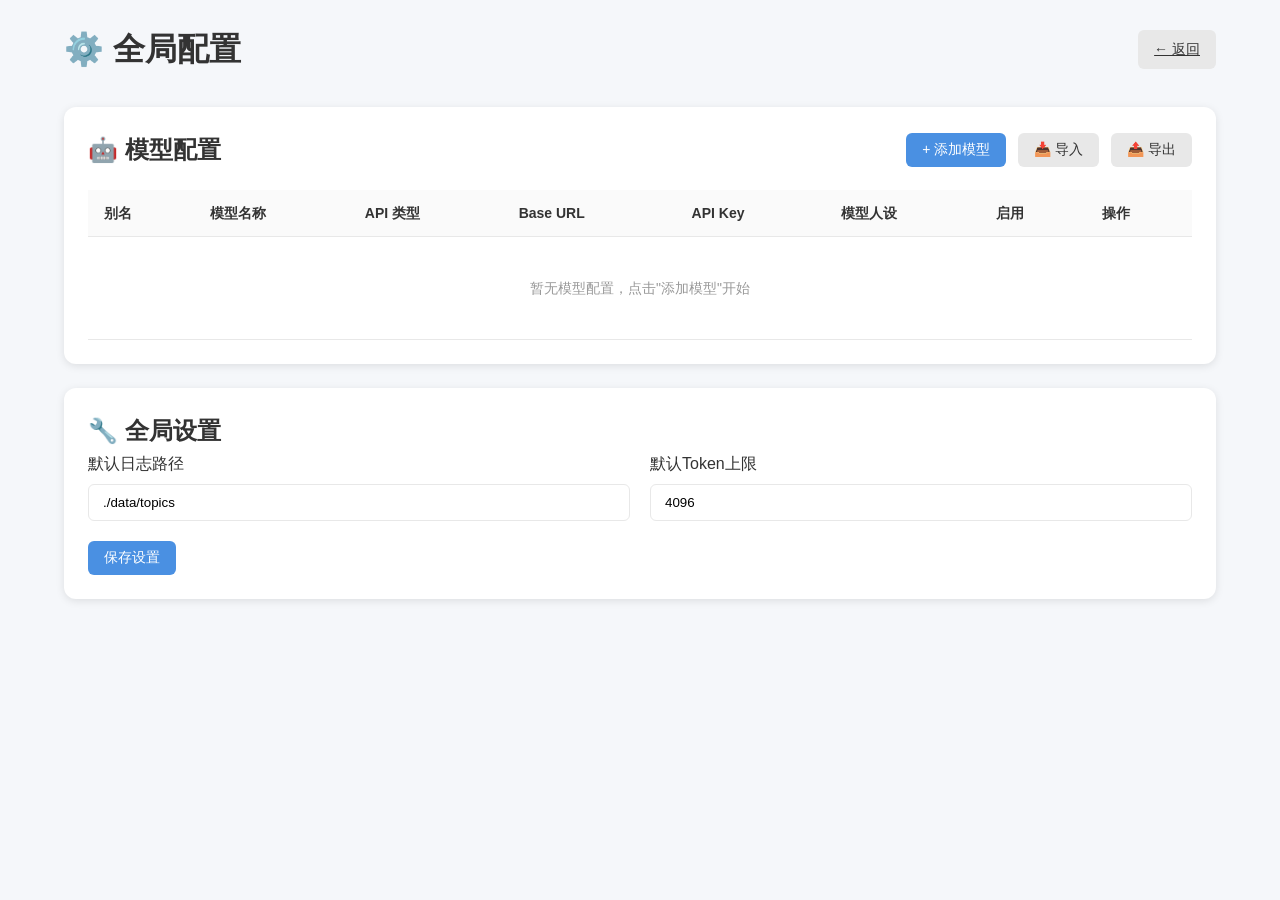
==== frontend/settings.html @ 7c591160 "Add files via upload" ====
<!DOCTYPE html>
<html lang="zh-CN">
<head>
    <meta charset="UTF-8">
    <meta name="viewport" content="width=device-width, initial-scale=1.0">
    <title>设置 - MultiAI 对话系统</title>
    <link rel="stylesheet" href="css/style.css?v=202604091542">
</head>
<body class="settings-page">
    <div class="settings-container">
        <header class="settings-header">
            <h1>⚙️ 全局配置</h1>
            <a href="/" class="btn btn-secondary">← 返回</a>
        </header>

        <!-- 模型配置表格 -->
        <section class="settings-section">
            <div class="section-header">
                <h2>🤖 模型配置</h2>
                <div class="section-actions">
                    <button class="btn btn-primary" id="addModelBtn">+ 添加模型</button>
                    <button class="btn btn-secondary" id="importModelsBtn">📥 导入</button>
                    <button class="btn btn-secondary" id="exportModelsBtn">📤 导出</button>
                </div>
            </div>

            <div class="table-wrapper">
                <table class="models-table" id="modelsTable">
                    <thead>
                        <tr>
                            <th>别名</th>
                            <th>模型名称</th>
                            <th>API 类型</th>
                            <th>Base URL</th>
                            <th>API Key</th>
                            <th>模型人设</th>
                            <th>启用</th>
                            <th>操作</th>
                        </tr>
                    </thead>
                    <tbody id="modelsTableBody">
                        <tr class="empty-row">
                            <td colspan="8">暂无模型配置，点击"添加模型"开始</td>
                        </tr>
                    </tbody>
                </table>
            </div>
        </section>

        <!-- 全局设置 -->
        <section class="settings-section">
            <h2>🔧 全局设置</h2>
            <div class="settings-grid">
                <div class="setting-item">
                    <label>默认日志路径</label>
                    <input type="text" id="logPath" value="./data/topics" readonly />
                </div>
                <div class="setting-item">
                    <label>默认Token上限</label>
                    <input type="number" id="maxTokens" value="4096" />
                </div>
            </div>
            <button class="btn btn-primary" id="saveSettingsBtn">保存设置</button>
        </section>
    </div>

    <!-- 添加/编辑模型弹窗 -->
    <div class="modal" id="modelModal">
        <div class="modal-content modal-large">
            <div class="modal-header">
                <h3 id="modelModalTitle">添加模型</h3>
                <button class="close-btn" id="closeModelModal">&times;</button>
            </div>
            <div class="modal-body">
                <input type="hidden" id="modelId" />
                <div class="form-grid">
                    <div class="form-item">
                        <label>别名 *</label>
                        <input type="text" id="modelAlias" placeholder="例如：智言" required />
                    </div>
                    <div class="form-item">
                        <label>模型名称 *</label>
                        <input type="text" id="modelName" placeholder="例如：gpt-4o" required />
                    </div>
                    <div class="form-item">
                        <label>API 类型 *</label>
                        <select id="apiType" required>
                            <option value="OpenAI">OpenAI</option>
                            <option value="Claude">Claude</option>
                            <option value="Ollama">Ollama</option>
                            <option value="Qwen">Qwen</option>
                            <option value="Custom">Custom</option>
                        </select>
                    </div>
                    <div class="form-item">
                        <label>Base URL *</label>
                        <input type="text" id="baseUrl" placeholder="https://api.openai.com/v1" required />
                    </div>
                    <div class="form-item">
                        <label>API Key *</label>
                        <input type="password" id="apiKey" placeholder="sk-..." required />
                    </div>
                    <div class="form-item">
                        <label>模型人设</label>
                        <textarea id="defaultPrompt" rows="3" placeholder="你是一位严谨的AI助手，擅长深度分析..."></textarea>
                    </div>
                </div>
                <div class="form-item checkbox-item">
                    <input type="checkbox" id="modelEnabled" checked />
                    <label for="modelEnabled">启用此模型</label>
                </div>
                <div class="form-item checkbox-item">
                    <input type="checkbox" id="modelDefault" />
                    <label for="modelDefault">设为默认模型</label>
                </div>
            </div>
            <div class="modal-footer">
                <button class="btn btn-secondary" id="testConnectionBtn">🧪 测试连接</button>
                <button class="btn btn-secondary" id="cancelModelModal">取消</button>
                <button class="btn btn-primary" id="saveModelBtn">保存</button>
            </div>
            <div class="test-result" id="testResult"></div>
        </div>
    </div>

    <!-- 导入弹窗 -->
    <div class="modal" id="importModal">
        <div class="modal-content">
            <div class="modal-header">
                <h3>导入配置</h3>
                <button class="close-btn" id="closeImportModal">&times;</button>
            </div>
            <div class="modal-body">
                <label>粘贴 JSON 配置</label>
                <textarea id="importTextarea" placeholder='{"models": [...]}'></textarea>
            </div>
            <div class="modal-footer">
                <button class="btn btn-secondary" id="cancelImport">取消</button>
                <button class="btn btn-primary" id="confirmImport">导入</button>
            </div>
        </div>
    </div>

    <!-- 导出弹窗 -->
    <div class="modal" id="exportModal">
        <div class="modal-content">
            <div class="modal-header">
                <h3>导出配置</h3>
                <button class="close-btn" id="closeExportModal">&times;</button>
            </div>
            <div class="modal-body">
                <textarea id="exportTextarea" readonly></textarea>
                <button class="btn btn-primary" id="copyExportBtn">📋 复制到剪贴板</button>
            </div>
            <div class="modal-footer">
                <button class="btn btn-secondary" id="closeExport">关闭</button>
            </div>
        </div>
    </div>

    <!-- Toast 通知 -->
    <div class="toast" id="toast"></div>

    <script src="js/settings.js?v=202604091542"></script>
</body>
</html>
---- frontend/css/style.css ----
/* MultiAI 对话系统 - 样式文件 */

* {
    margin: 0;
    padding: 0;
    box-sizing: border-box;
}

:root {
    --primary-color: #4a90e2;
    --success-color: #52c41a;
    --warning-color: #faad14;
    --danger-color: #ff4d4f;
    --bg-color: #f5f7fa;
    --sidebar-bg: #fff;
    --text-color: #333;
    --border-color: #e8e8e8;
    --shadow: 0 2px 8px rgba(0,0,0,0.1);
}

body {
    font-family: -apple-system, BlinkMacSystemFont, 'Segoe UI', Roboto, 'Helvetica Neue', Arial, sans-serif;
    background-color: var(--bg-color);
    color: var(--text-color);
    line-height: 1.6;
}

/* 按钮样式 */
.btn {
    padding: 8px 16px;
    border: none;
    border-radius: 6px;
    cursor: pointer;
    font-size: 14px;
    transition: all 0.2s;
}

.btn:disabled {
    opacity: 0.5;
    cursor: not-allowed;
}

.btn-primary {
    background: var(--primary-color);
    color: #fff;
}

.btn-primary:hover:not(:disabled) {
    background: #357abd;
}

.btn-secondary {
    background: #e8e8e8;
    color: #333;
}

.btn-secondary:hover:not(:disabled) {
    background: #d4d4d4;
}

.btn-success {
    background: var(--success-color);
    color: #fff;
}

.btn-success:hover:not(:disabled) {
    background: #3db811;
}

.btn-warning {
    background: var(--warning-color);
    color: #fff;
}

.btn-warning:hover:not(:disabled) {
    background: #e69500;
}

.btn-danger {
    background: var(--danger-color);
    color: #fff;
}

.btn-danger:hover:not(:disabled) {
    background: #ff2333;
}

.btn-info {
    background: #17a2b8;
    color: #fff;
}

.btn-info:hover:not(:disabled) {
    background: #138496;
}

.btn-large {
    padding: 12px 24px;
    font-size: 16px;
}

/* ==================== 主布局 ==================== */
.app-container {
    display: flex;
    height: 100vh;
}

/* ==================== 侧边栏 ==================== */
.sidebar {
    width: 280px;
    background: var(--sidebar-bg);
    border-right: 1px solid var(--border-color);
    display: flex;
    flex-direction: column;
}

.sidebar-header {
    padding: 20px;
    border-bottom: 1px solid var(--border-color);
    display: flex;
    justify-content: space-between;
    align-items: center;
}

.sidebar-header h2 {
    font-size: 18px;
    font-weight: 600;
}

.session-list {
    flex: 1;
    overflow-y: auto;
    padding: 10px;
}

.session-item {
    padding: 12px 16px;
    border-radius: 8px;
    cursor: pointer;
    margin-bottom: 8px;
    transition: background 0.2s;
}

.session-item:hover {
    background: #f0f7ff;
}

.session-item.active {
    background: #e6f0ff;
    border-left: 3px solid var(--primary-color);
}

.session-item .session-name {
    font-weight: 500;
    margin-bottom: 4px;
    white-space: nowrap;
    overflow: hidden;
    text-overflow: ellipsis;
}

.session-item .session-meta {
    font-size: 12px;
    color: #999;
}

.session-item .delete-btn {
    float: right;
    opacity: 0;
    color: var(--danger-color);
    background: none;
    border: none;
    cursor: pointer;
    font-size: 20px;
    padding: 4px 8px;
    border-radius: 4px;
    margin-top: -4px;
}

.session-item:hover .delete-btn {
    opacity: 1;
}

.empty-state {
    text-align: center;
    color: #999;
    padding: 40px 20px;
}

.sidebar-footer {
    padding: 16px 20px;
    border-top: 1px solid var(--border-color);
}

/* ==================== 主内容区 ==================== */
.main-content {
    flex: 1;
    display: flex;
    flex-direction: column;
    overflow: hidden;
}

/* ==================== 工具栏 ==================== */
.toolbar {
    padding: 16px 24px;
    background: var(--sidebar-bg);
    border-bottom: 1px solid var(--border-color);
    display: flex;
    justify-content: space-between;
    align-items: center;
}

.toolbar-left {
    display: flex;
    align-items: center;
    gap: 16px;
}

.session-title {
    font-size: 16px;
    font-weight: 600;
}

.status-bar {
    display: flex;
    gap: 20px;
    font-size: 14px;
}

.status-item {
    color: #666;
}

/* ==================== 牵引主题区域 ==================== */
.topic-section {
    padding: 20px 24px;
    background: var(--sidebar-bg);
    border-bottom: 1px solid var(--border-color);
}

.topic-input-wrapper {
    margin-bottom: 16px;
}

.topic-input-wrapper label {
    display: block;
    font-weight: 500;
    margin-bottom: 8px;
}

.topic-input-wrapper input {
    width: 100%;
    padding: 12px 16px;
    border: 2px solid var(--border-color);
    border-radius: 8px;
    font-size: 16px;
    transition: border-color 0.2s;
}

.topic-input-wrapper input:focus {
    outline: none;
    border-color: var(--primary-color);
}

.config-panel {
    display: flex;
    gap: 20px;
    flex-wrap: wrap;
}

.config-item {
    display: flex;
    align-items: center;
    gap: 10px;
}

.config-item label {
    font-size: 14px;
    color: #666;
}

.config-item select,
.config-item input[type="number"] {
    padding: 8px 12px;
    border: 1px solid var(--border-color);
    border-radius: 6px;
    font-size: 14px;
}

.config-item input[type="text"],
.config-item textarea {
    padding: 8px 12px;
    border: 1px solid var(--border-color);
    border-radius: 6px;
    font-size: 14px;
    width: 100%;
}

.config-item textarea {
    min-height: 30px;
    resize: vertical;
}

.config-item:has(#customPrompt) {
    flex-basis: 100%;
}

/* ==================== 对话区域 ==================== */
.chat-container {
    flex: 1;
    overflow-y: auto;
    padding: 24px;
    background: var(--bg-color);
}

.chat-messages {
    max-width: 900px;
    margin: 0 auto;
}

.welcome-message {
    text-align: center;
    padding: 60px 20px;
}

.welcome-message h1 {
    font-size: 28px;
    margin-bottom: 16px;
}

.welcome-message p {
    color: #666;
    margin-bottom: 24px;
}

.features {
    display: flex;
    justify-content: center;
    gap: 30px;
    flex-wrap: wrap;
}

.feature-item {
    background: #fff;
    padding: 16px 24px;
    border-radius: 8px;
    box-shadow: var(--shadow);
}

/* 消息样式 */
.message {
    background: #fff;
    border-radius: 12px;
    padding: 20px;
    margin-bottom: 16px;
    box-shadow: var(--shadow);
}

.message-header {
    display: flex;
    justify-content: space-between;
    margin-bottom: 12px;
    padding-bottom: 10px;
    border-bottom: 1px solid var(--border-color);
}

.message-role {
    font-weight: 600;
    color: var(--primary-color);
}

.message-role.system {
    color: #faad14;
}

.message-role.user {
    color: #52c41a;
}

.message-time {
    font-size: 12px;
    color: #999;
}

.message-content {
    line-height: 1.8;
    white-space: pre-wrap;
}

.message-content code {
    background: #f5f5f5;
    padding: 2px 6px;
    border-radius: 4px;
    font-family: 'Monaco', 'Menlo', monospace;
}

.message-content pre {
    background: #f5f5f5;
    padding: 16px;
    border-radius: 8px;
    overflow-x: auto;
    margin: 12px 0;
}

.message-content pre code {
    background: none;
    padding: 0;
}

/* ==================== 控制面板 ==================== */
.control-panel {
    padding: 20px 24px;
    background: var(--sidebar-bg);
    border-top: 1px solid var(--border-color);
}

.control-buttons {
    display: flex;
    justify-content: center;
    gap: 16px;
}

/* ==================== 追问区域 ==================== */
.question-section {
    padding: 16px 24px;
    background: var(--sidebar-bg);
    border-top: 1px solid var(--border-color);
}

.question-input-wrapper {
    display: flex;
    gap: 12px;
    max-width: 900px;
    margin: 0 auto;
}

.question-input-wrapper input {
    flex: 1;
    padding: 12px 16px;
    border: 2px solid var(--border-color);
    border-radius: 8px;
    font-size: 15px;
}

.question-input-wrapper input:focus {
    outline: none;
    border-color: var(--primary-color);
}

/* ==================== 模态框 ==================== */
.modal {
    display: none;
    position: fixed;
    top: 0;
    left: 0;
    width: 100%;
    height: 100%;
    background: rgba(0,0,0,0.5);
    z-index: 1000;
    align-items: center;
    justify-content: center;
}

.modal.active {
    display: flex;
}

.modal-content {
    background: #fff;
    border-radius: 12px;
    width: 90%;
    max-width: 500px;
    max-height: 90vh;
    overflow-y: auto;
}

.modal-large {
    max-width: 700px;
}

.modal-header {
    padding: 20px 24px;
    border-bottom: 1px solid var(--border-color);
    display: flex;
    justify-content: space-between;
    align-items: center;
}

.modal-header h3 {
    font-size: 18px;
}

.close-btn {
    background: none;
    border: none;
    font-size: 24px;
    cursor: pointer;
    color: #999;
}

.close-btn:hover {
    color: #333;
}

.modal-body {
    padding: 24px;
}

.modal-body label {
    display: block;
    font-weight: 500;
    margin-bottom: 8px;
}

.modal-body input,
.modal-body textarea,
.modal-body select {
    width: 100%;
    padding: 10px 14px;
    border: 1px solid var(--border-color);
    border-radius: 6px;
    font-size: 14px;
    margin-bottom: 16px;
}

.modal-body textarea {
    min-height: 150px;
    resize: vertical;
}

.modal-footer {
    padding: 16px 24px;
    border-top: 1px solid var(--border-color);
    display: flex;
    justify-content: flex-end;
    gap: 12px;
}

/* ==================== 表单 ==================== */
.form-grid {
    display: grid;
    grid-template-columns: 1fr 1fr;
    gap: 16px;
}

.form-item {
    margin-bottom: 16px;
}

.form-item label {
    display: block;
    margin-bottom: 6px;
    font-weight: 500;
}

.form-item input,
.form-item select {
    width: 100%;
    padding: 10px 14px;
    border: 1px solid var(--border-color);
    border-radius: 6px;
}

.checkbox-item {
    display: flex;
    align-items: center;
    gap: 8px;
}

.checkbox-item input {
    width: auto;
    margin-bottom: 0;
}

.test-result {
    padding: 12px;
    margin-top: 16px;
    border-radius: 6px;
    display: none;
}

.test-result.success {
    display: block;
    background: #f6ffed;
    border: 1px solid #b7eb8f;
    color: #52c41a;
}

.test-result.error {
    display: block;
    background: #fff2f0;
    border: 1px solid #ffccc7;
    color: #ff4d4f;
}

/* ==================== 设置页面 ==================== */
.settings-page {
    background: var(--bg-color);
    min-height: 100vh;
}

.settings-container {
    max-width: 1200px;
    margin: 0 auto;
    padding: 24px;
}

.settings-header {
    display: flex;
    justify-content: space-between;
    align-items: center;
    margin-bottom: 32px;
}

.settings-section {
    background: #fff;
    border-radius: 12px;
    padding: 24px;
    margin-bottom: 24px;
    box-shadow: var(--shadow);
}

.section-header {
    display: flex;
    justify-content: space-between;
    align-items: center;
    margin-bottom: 20px;
}

.section-actions {
    display: flex;
    gap: 12px;
}

.table-wrapper {
    overflow-x: auto;
}

.models-table {
    width: 100%;
    border-collapse: collapse;
}

.models-table th,
.models-table td {
    padding: 12px 16px;
    text-align: left;
    border-bottom: 1px solid var(--border-color);
}

.models-table th {
    background: #fafafa;
    font-weight: 600;
    font-size: 14px;
}

.models-table td {
    font-size: 14px;
}

.models-table .empty-row td {
    text-align: center;
    color: #999;
    padding: 40px;
}

.action-btns {
    display: flex;
    gap: 8px;
}

.action-btns button {
    padding: 4px 10px;
    font-size: 12px;
}

.settings-grid {
    display: grid;
    grid-template-columns: repeat(auto-fit, minmax(250px, 1fr));
    gap: 20px;
    margin-bottom: 20px;
}

.setting-item label {
    display: block;
    margin-bottom: 8px;
    font-weight: 500;
}

.setting-item input {
    width: 100%;
    padding: 10px 14px;
    border: 1px solid var(--border-color);
    border-radius: 6px;
}

/* ==================== Toast 通知 ==================== */
.toast {
    position: fixed;
    bottom: 24px;
    right: 24px;
    padding: 16px 24px;
    background: #333;
    color: #fff;
    border-radius: 8px;
    opacity: 0;
    transform: translateY(20px);
    transition: all 0.3s;
    z-index: 2000;
}

.toast.show {
    opacity: 1;
    transform: translateY(0);
}

.toast.success {
    background: var(--success-color);
}

.toast.error {
    background: var(--danger-color);
}

/* ==================== 滚动条 ==================== */
::-webkit-scrollbar {
    width: 8px;
    height: 8px;
}

::-webkit-scrollbar-track {
    background: #f1f1f1;
}

::-webkit-scrollbar-thumb {
    background: #ccc;
    border-radius: 4px;
}

::-webkit-scrollbar-thumb:hover {
    background: #999;
}

/* ==================== 响应式 ==================== */
@media (max-width: 768px) {
    .sidebar {
        width: 200px;
    }

    .form-grid {
        grid-template-columns: 1fr;
    }

    .status-bar {
        flex-wrap: wrap;
        gap: 10px;
    }

    .features {
        flex-direction: column;
        align-items: center;
    }
}
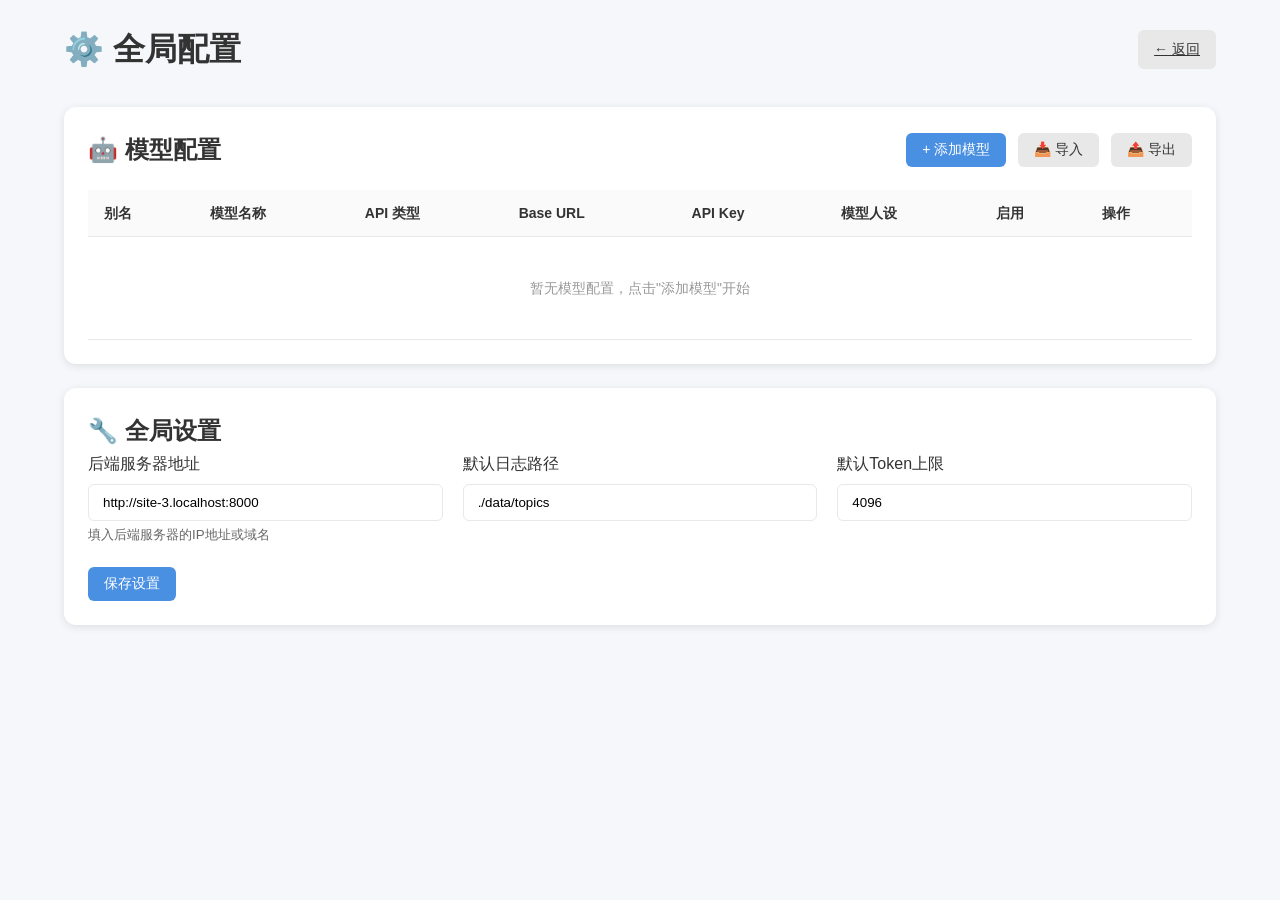
==== commit f5cca6e1: "Add files via upload" ====
--- a/frontend/settings.html
+++ b/frontend/settings.html
@@ -51,6 +51,11 @@
         <section class="settings-section">
             <h2>🔧 全局设置</h2>
             <div class="settings-grid">
+                <div class="setting-item">
+                    <label>后端服务器地址</label>
+                    <input type="text" id="serverUrl" value="http://localhost:8000" placeholder="http://localhost:8000" />
+                    <small style="color: #666;">填入后端服务器的IP地址或域名</small>
+                </div>
                 <div class="setting-item">
                     <label>默认日志路径</label>
                     <input type="text" id="logPath" value="./data/topics" readonly />
--- a/frontend/css/style.css
+++ b/frontend/css/style.css
@@ -115,7 +115,7 @@
 }
 
 .sidebar-header {
-    padding: 20px;
+    padding: 20px 24px;
     border-bottom: 1px solid var(--border-color);
     display: flex;
     justify-content: space-between;
@@ -187,7 +187,7 @@
 }
 
 .sidebar-footer {
-    padding: 16px 20px;
+    padding: 20px 24px;
     border-top: 1px solid var(--border-color);
 }
 
@@ -235,10 +235,15 @@
     padding: 20px 24px;
     background: var(--sidebar-bg);
     border-bottom: 1px solid var(--border-color);
+    box-sizing: border-box;
 }
 
 .topic-input-wrapper {
     margin-bottom: 16px;
+}
+
+.topic-input-wrapper input {
+    box-sizing: border-box;
 }
 
 .topic-input-wrapper label {
@@ -264,18 +269,23 @@
 .config-panel {
     display: flex;
     gap: 20px;
-    flex-wrap: wrap;
+    flex-wrap: nowrap;
 }
 
 .config-item {
     display: flex;
     align-items: center;
     gap: 10px;
+}
+
+.config-item.inline {
+    flex-wrap: nowrap;
 }
 
 .config-item label {
     font-size: 14px;
     color: #666;
+    white-space: nowrap;
 }
 
 .config-item select,
@@ -292,16 +302,11 @@
     border: 1px solid var(--border-color);
     border-radius: 6px;
     font-size: 14px;
-    width: 100%;
 }
 
 .config-item textarea {
     min-height: 30px;
     resize: vertical;
-}
-
-.config-item:has(#customPrompt) {
-    flex-basis: 100%;
 }
 
 /* ==================== 对话区域 ==================== */
@@ -359,17 +364,19 @@
     display: flex;
     justify-content: space-between;
     margin-bottom: 12px;
-    padding-bottom: 10px;
-    border-bottom: 1px solid var(--border-color);
+    padding: 8px 12px;
+    background: var(--primary-color);
+    border-radius: 6px;
+    color: #fff;
 }
 
 .message-role {
     font-weight: 600;
-    color: var(--primary-color);
+    color: #fff;
 }
 
 .message-role.system {
-    color: #faad14;
+    color: #fff;
 }
 
 .message-role.user {
@@ -421,9 +428,10 @@
 
 /* ==================== 追问区域 ==================== */
 .question-section {
-    padding: 16px 24px;
+    padding: 20px 24px;
     background: var(--sidebar-bg);
     border-top: 1px solid var(--border-color);
+    box-sizing: border-box;
 }
 
 .question-input-wrapper {
@@ -439,6 +447,7 @@
     border: 2px solid var(--border-color);
     border-radius: 8px;
     font-size: 15px;
+    box-sizing: border-box;
 }
 
 .question-input-wrapper input:focus {
